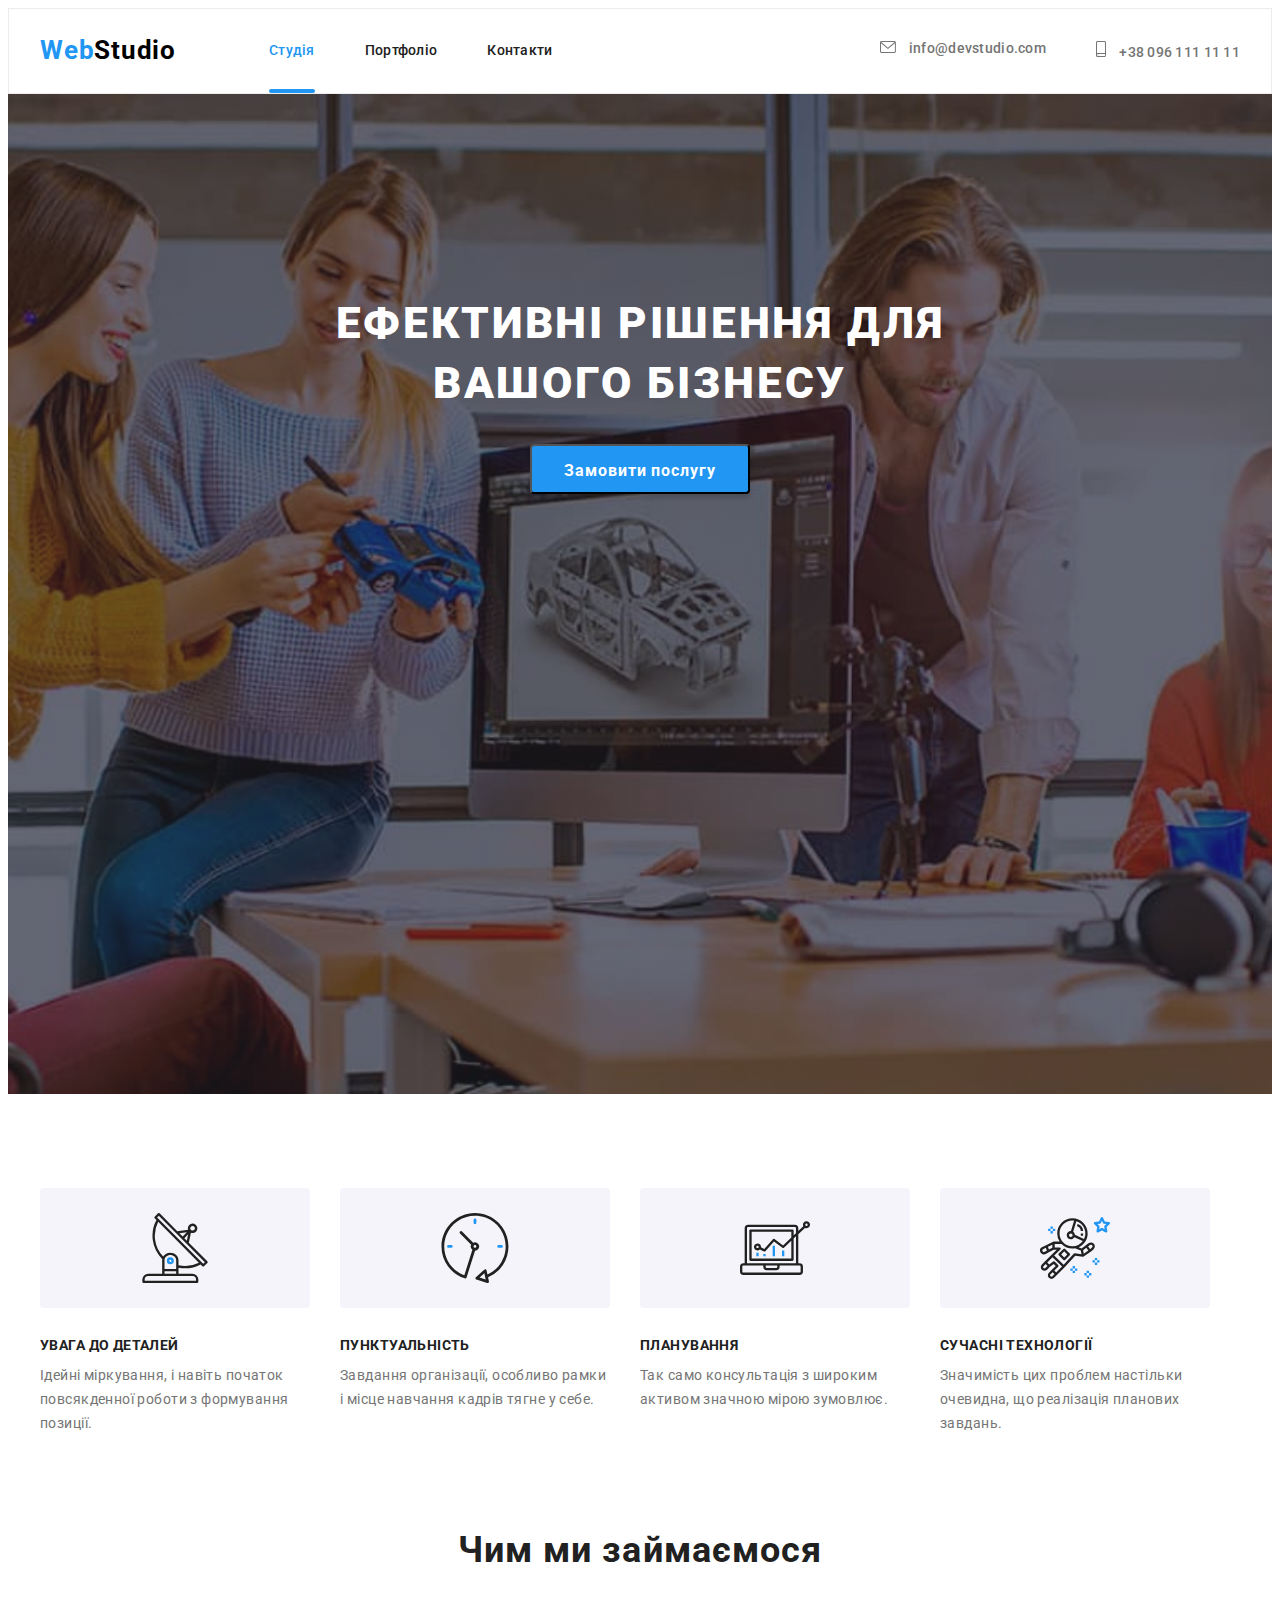
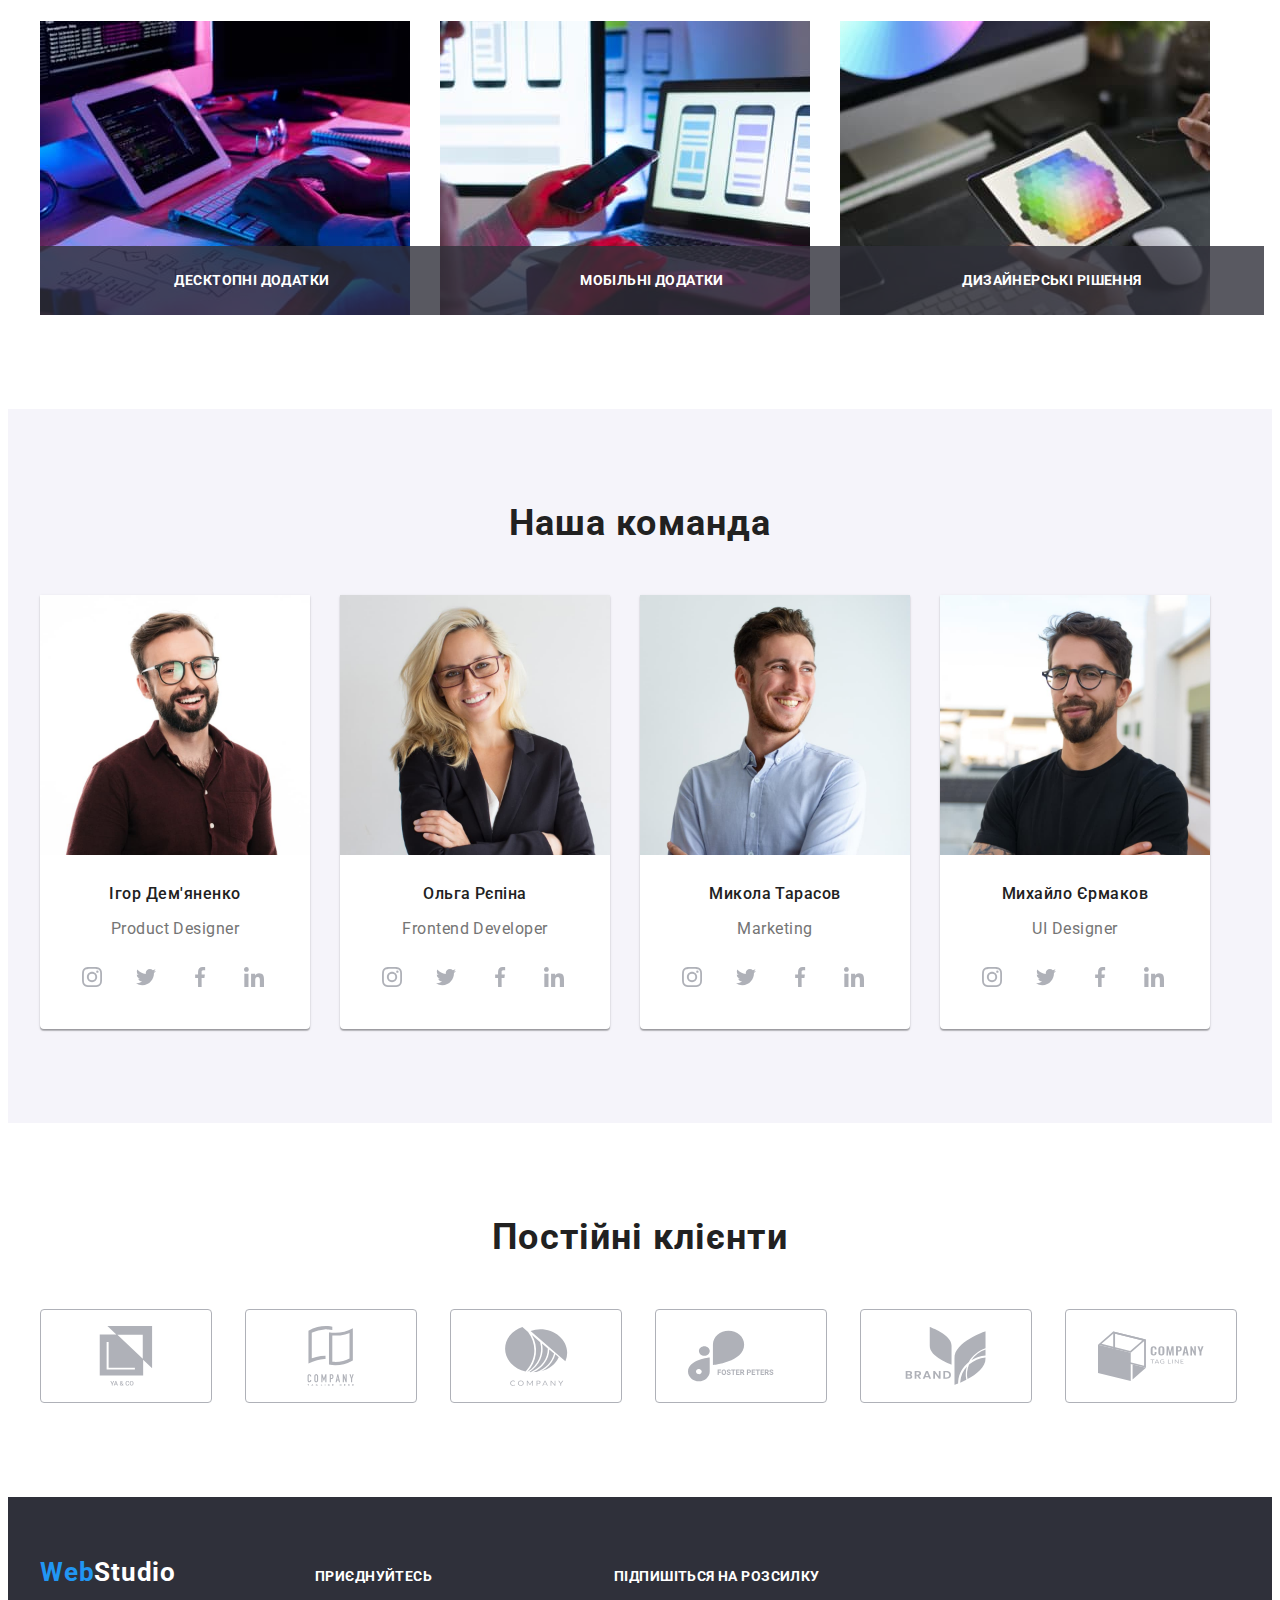
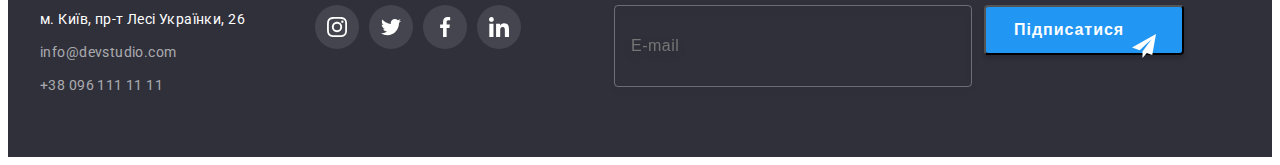
==== index.html @ 6ba61564 "hw-6" ====
<!DOCTYPE html>
<html lang="uk">
  <head>
    <meta charset="UTF-8" />
    <meta http-equiv="X-UA-Compatible" content="IE=edge" />
    <meta name="viewport" content="width=device-width, initial-scale=1.0" />
    <title>WebStudio</title>
    <link rel="preconnect" href="https://fonts.googleapis.com" />
    <link rel="preconnect" href="https://fonts.gstatic.com" crossorigin />
    <link
      href="https://fonts.googleapis.com/css2?family=Raleway:wght@700&family=Roboto:wght@400;500;700;900&display=swap"
      rel="stylesheet"
    />
    <link
      rel="stylesheet"
      href="https://cdnjs.cloudflare.com/ajax/libs/modern-normalize/1.1.0/modern-normalize.min.css"
      integrity="sha512-wpPYUAdjBVSE4KJnH1VR1HeZfpl1ub8YT/NKx4PuQ5NmX2tKuGu6U/JRp5y+Y8XG2tV+wKQpNHVUX03MfMFn9Q=="
      crossorigin="anonymous"
      referrerpolicy="no-referrer"
    />
    <link rel="stylesheet" href="./css/styles.css" />
  </head>
  <body>
    <header class="header">
      <div class="container header-container">
        <nav class="header-navigation">
          <a class="logo link" href=""
            >Web<span class="header-studio">Studio</span></a
          >
          <ul class="header-nav list">
            <li class="header-item">
              <a class="header-link link current hofo" href="">Студія</a>
            </li>
            <li class="header-item">
              <a class="header-link link hofo" href="./portfolio.html"
                >Портфоліо</a
              >
            </li>
            <li class="header-item">
              <a class="header-link link hofo" href="">Контакти</a>
            </li>
          </ul>
        </nav>
        <div class="header-auth">
          <ul class="header-list list">
            <li class="header-item">
              <a class="header-mail link hofo" href="mailto:info@devstudio.com"
                ><svg class="mail-icon" width="16" height="12">
                  <use
                    href="./images/symbol-defs-2.svg#icon-envelope-hover"
                  ></use>
                </svg>
                info@devstudio.com</a
              >
            </li>
            <li class="header-item">
              <a class="header-tel link hofo" href="tel:+380961111111"
                ><svg class="tel-icon" width="10" height="16">
                  <use href="./images/smartphone.svg#icon-smartphone"></use>
                </svg>
                +38 096 111 11 11</a
              >
            </li>
          </ul>
        </div>
      </div>
    </header>
    <main>
      <section class="hero-section">
        <h1 class="hero-title">Ефективні рішення для вашого бізнесу</h1>
        <button class="hero-btn" data-modal-open type="button">
          Замовити послугу
        </button>
      </section>
      <section class="values section">
        <div class="container">
          <div class="values-graphics">
            <ul class="graphics-list list">
              <li class="graphics-item">
                <svg class="graphics-icon" width="70" height="70">
                  <use href="./images/symbol-defs-2.svg#icon-antenna"></use>
                </svg>
              </li>
              <li class="graphics-item">
                <svg class="graphics-icon" width="70" height="70">
                  <use href="./images/symbol-defs-2.svg#icon-clock"></use>
                </svg>
              </li>
              <li class="graphics-item">
                <svg class="graphics-icon" width="70" height="70">
                  <use href="./images/diagram-2.svg#icon-diagram-1"></use>
                </svg>
              </li>
              <li class="graphics-item">
                <svg class="graphics-icon" width="70" height="70">
                  <use href="./images/symbol-defs-2.svg#icon-astronaut"></use>
                </svg>
              </li>
            </ul>
          </div>
          <div>
            <h2 class="visually-hidden">Основні цінності</h2>
            <ul class="values-list list">
              <li class="values-item">
                <h3 class="values-title">УВАГА ДО ДЕТАЛЕЙ</h3>
                <p class="values-text">
                  Ідейні міркування, і навіть початок повсякденної роботи з
                  формування позиції.
                </p>
              </li>
              <li class="values-item">
                <h3 class="values-title">ПУНКТУАЛЬНІСТЬ</h3>
                <p class="values-text">
                  Завдання організації, особливо рамки і місце навчання кадрів
                  тягне у себе.
                </p>
              </li>
              <li class="values-item">
                <h3 class="values-title">ПЛАНУВАННЯ</h3>
                <p class="values-text">
                  Так само консультація з широким активом значною мірою
                  зумовлює.
                </p>
              </li>
              <li class="values-item">
                <h3 class="values-title">СУЧАСНІ ТЕХНОЛОГІЇ</h3>
                <p class="values-text">
                  Значимість цих проблем настільки очевидна, що реалізація
                  планових завдань.
                </p>
              </li>
            </ul>
          </div>
        </div>
      </section>
      <section class="work section">
        <div class="container">
          <h2 class="work-title">Чим ми займаємося</h2>
          <ul class="work-list list">
            <li class="work-item">
              <div class="work-wrap">
                <img
                  src="./images/woring.jpg"
                  alt="друк на комп'ютері"
                  width="370"
                  height="294"
                />
                <p class="work-applications">Десктопні додатки</p>
              </div>
            </li>
            <li class="work-item">
              <div class="work-wrap">
                <img
                  src="./images/working2.jpg"
                  alt="моделі дисплеїв на єкрані планшету"
                  width="370"
                  height="294"
                />
                <p class="work-applications">Мобільні додатки</p>
              </div>
            </li>
            <li class="work-item">
              <div class="work-wrap">
                <img
                  src="./images/working3.jpg"
                  alt="кольорова палітра на єкрані"
                  width="370"
                  height="294"
                />
                <p class="work-applications">Дизайнерські рішення</p>
              </div>
            </li>
          </ul>
        </div>
      </section>
      <section class="team-section section">
        <div class="container">
          <h2 class="team-title">Наша команда</h2>
          <ul class="team-list list">
            <li class="team-item">
              <img
                src="./images/man1.jpg"
                alt="молодий чоловік"
                width="270"
                height="260"
              />
              <div class="team-member">
                <h3 class="team-name">Ігор Дем'яненко</h3>
                <p class="team-text" lang="en">Product Designer</p>
                <ul class="team-soc-list list">
                  <li class="team-soc-item">
                    <a class="team-soc-link link" href="">
                      <svg class="team-soc-icon" width="20" height="20">
                        <use
                          href="./images/symbol-defs-2.svg#icon-instagram-2"
                        ></use>
                      </svg>
                    </a>
                  </li>
                  <li class="team-soc-item">
                    <a class="team-soc-link link" href="">
                      <svg class="team-soc-icon" width="20" height="20">
                        <use
                          href="./images/symbol-defs-2.svg#icon-twitter"
                        ></use>
                      </svg>
                    </a>
                  </li>
                  <li class="team-soc-item">
                    <a class="team-soc-link link" href="">
                      <svg class="team-soc-icon" width="20" height="20">
                        <use
                          href="./images/symbol-defs-2.svg#icon-facebook"
                        ></use>
                      </svg>
                    </a>
                  </li>
                  <li class="team-soc-item">
                    <a class="team-soc-link link" href="">
                      <svg class="team-soc-icon" width="20" height="20">
                        <use
                          href="./images/symbol-defs-2.svg#icon-linkedin"
                        ></use>
                      </svg>
                    </a>
                  </li>
                </ul>
              </div>
            </li>
            <li class="team-item">
              <img
                src="./images/man2.jpg"
                alt="молода жінка"
                width="270"
                height="260"
              />
              <div class="team-member">
                <h3 class="team-name">Ольга Рєпіна</h3>
                <p class="team-text" lang="en">Frontend Developer</p>
                <ul class="team-soc-list list">
                  <li class="team-soc-item">
                    <a class="team-soc-link link" href="">
                      <svg class="team-soc-icon" width="20" height="20">
                        <use
                          href="./images/symbol-defs-2.svg#icon-instagram-2"
                        ></use>
                      </svg>
                    </a>
                  </li>
                  <li class="team-soc-item">
                    <a class="team-soc-link link" href="">
                      <svg class="team-soc-icon" width="20" height="20">
                        <use
                          href="./images/symbol-defs-2.svg#icon-twitter"
                        ></use>
                      </svg>
                    </a>
                  </li>
                  <li class="team-soc-item">
                    <a class="team-soc-link link" href="">
                      <svg class="team-soc-icon" width="20" height="20">
                        <use
                          href="./images/symbol-defs-2.svg#icon-facebook"
                        ></use>
                      </svg>
                    </a>
                  </li>
                  <li class="team-soc-item">
                    <a class="team-soc-link link" href="">
                      <svg class="team-soc-icon" width="20" height="20">
                        <use
                          href="./images/symbol-defs-2.svg#icon-linkedin"
                        ></use>
                      </svg>
                    </a>
                  </li>
                </ul>
              </div>
            </li>
            <li class="team-item">
              <img
                src="./images/man3.jpg"
                alt="молодий чоловік"
                width="270"
                height="260"
              />
              <div class="team-member">
                <h3 class="team-name">Микола Тарасов</h3>
                <p class="team-text" lang="en">Marketing</p>
                <ul class="team-soc-list list">
                  <li class="team-soc-item">
                    <a class="team-soc-link link" href="">
                      <svg class="team-soc-icon" width="20" height="20">
                        <use
                          href="./images/symbol-defs-2.svg#icon-instagram-2"
                        ></use>
                      </svg>
                    </a>
                  </li>
                  <li class="team-soc-item">
                    <a class="team-soc-link link" href="">
                      <svg class="team-soc-icon" width="20" height="20">
                        <use
                          href="./images/symbol-defs-2.svg#icon-twitter"
                        ></use>
                      </svg>
                    </a>
                  </li>
                  <li class="team-soc-item">
                    <a class="team-soc-link link" href="">
                      <svg class="team-soc-icon" width="20" height="20">
                        <use
                          href="./images/symbol-defs-2.svg#icon-facebook"
                        ></use>
                      </svg>
                    </a>
                  </li>
                  <li class="team-soc-item">
                    <a class="team-soc-link link" href="">
                      <svg class="team-soc-icon" width="20" height="20">
                        <use
                          href="./images/symbol-defs-2.svg#icon-linkedin"
                        ></use>
                      </svg>
                    </a>
                  </li>
                </ul>
              </div>
            </li>
            <li class="team-item">
              <img
                src="images/man4.jpg"
                alt="молодий чоловік"
                width="270"
                height="260"
              />
              <div class="team-member">
                <h3 class="team-name">Михайло Єрмаков</h3>
                <p class="team-text" lang="en">UI Designer</p>
                <ul class="team-soc-list list">
                  <li class="team-soc-item">
                    <a class="team-soc-link link" href="">
                      <svg class="team-soc-icon" width="20" height="20">
                        <use
                          href="./images/symbol-defs-2.svg#icon-instagram-2"
                        ></use>
                      </svg>
                    </a>
                  </li>
                  <li class="team-soc-item">
                    <a class="team-soc-link link" href="">
                      <svg class="team-soc-icon" width="20" height="20">
                        <use
                          href="./images/symbol-defs-2.svg#icon-twitter"
                        ></use>
                      </svg>
                    </a>
                  </li>
                  <li class="team-soc-item">
                    <a class="team-soc-link link" href="">
                      <svg class="team-soc-icon" width="20" height="20">
                        <use
                          href="./images/symbol-defs-2.svg#icon-facebook"
                        ></use>
                      </svg>
                    </a>
                  </li>
                  <li class="team-soc-item">
                    <a class="team-soc-link link" href="">
                      <svg class="team-soc-icon" width="20" height="20">
                        <use
                          href="./images/symbol-defs-2.svg#icon-linkedin"
                        ></use>
                      </svg>
                    </a>
                  </li>
                </ul>
              </div>
            </li>
          </ul>
        </div>
      </section>
      <section class="clients section">
        <div class="container">
          <h2 class="clients-title">Постійні клієнти</h2>
          <ul class="clients-list list">
            <li class="clients-item">
              <a class="clients-link link" href="">
                <svg class="client-icon" width="106" height="60">
                  <use href="./images/symbol-defs-2.svg#icon-group"></use>
                </svg>
              </a>
            </li>
            <li class="clients-item">
              <a class="clients-link link" href="">
                <svg class="client-icon" width="106" height="60">
                  <use href="./images/symbol-defs-2.svg#icon-group-2"></use>
                </svg>
              </a>
            </li>
            <li class="clients-item">
              <a class="clients-link link" href="">
                <svg class="client-icon" width="106" height="60">
                  <use href="./images/symbol-defs-2.svg#icon-group-3"></use>
                </svg>
              </a>
            </li>
            <li class="clients-item">
              <a class="clients-link link" href="">
                <svg class="client-icon" width="106" height="60">
                  <use href="./images/symbol-defs-2.svg#icon-group-4"></use>
                </svg>
              </a>
            </li>
            <li class="clients-item">
              <a class="clients-link link" href="">
                <svg class="client-icon" width="106" height="60">
                  <use href="./images/symbol-defs-2.svg#icon-group-5"></use>
                </svg>
              </a>
            </li>
            <li class="clients-item">
              <a class="clients-link link" href="">
                <svg class="client-icon" width="106" height="60">
                  <use href="./images/symbol-defs-2.svg#icon-group-6"></use>
                </svg>
              </a>
            </li>
          </ul>
        </div>
      </section>
    </main>
    <footer class="footer">
      <div class="footer-container container">
        <div class="footer-connection">
          <address class="address">
            <a class="logo footer-logo link" href=""
              >Web<span class="footer-studio">Studio</span></a
            >
            <ul class="footer-list list">
              <li class="footer-item">
                <a
                  class="footer-address link hofo"
                  href="https://goo.gl/maps/XZm9z7oi8zyP7hJb9"
                  target="_blank"
                  rel="noopener noreferrer"
                >
                  м. Київ, пр-т Лесі Українки, 26</a
                >
              </li>
              <li class="footer-item">
                <a
                  class="footer-mail link hofo"
                  href="mailto:info@devstudio.com"
                  >info@devstudio.com</a
                >
              </li>
              <li class="footer-item">
                <a class="footer-tel link hofo" href="tel:+380961111111"
                  >+38 096 111 11 11</a
                >
              </li>
            </ul>
          </address>
        </div>
        <div class="connect">
          <h2 class="connect-title">приєднуйтесь</h2>
          <ul class="connect-list list">
            <li class="connect-item">
              <a class="connect-link" href="">
                <svg class="soc-icon" width="20" height="20">
                  <use href="./images/symbol-defs-2.svg#icon-instagram-2"></use>
                </svg>
              </a>
            </li>
            <li class="connect-item">
              <a class="connect-link" href="">
                <svg class="soc-icon" width="20" height="20">
                  <use href="./images/symbol-defs-2.svg#icon-twitter"></use>
                </svg>
              </a>
            </li>
            <li class="connect-item">
              <a class="connect-link" href="">
                <svg class="soc-icon" width="20" height="20">
                  <use href="./images/symbol-defs-2.svg#icon-facebook"></use>
                </svg>
              </a>
            </li>
            <li class="connect-item">
              <a class="connect-link" href="">
                <svg class="soc-icon" width="20" height="20">
                  <use href="./images/symbol-defs-2.svg#icon-linkedin"></use>
                </svg>
              </a>
            </li>
          </ul>
        </div>
        <div class="subscribe">
          <span for="subscribe" class="subscribe-title"
            >Підпишіться на розсилку</span
          >
          <div class="subscribe-submit">
            <input
              type="email"
              class="subscribe-input"
              placeholder="E-mail"
              required
            />
            <div class="subscribe-btn-field">
              <button type="submit" class="subscribe-btn">Підписатися</button>
              <svg class="subscribe-input-icon" width="24" height="24">
                <use href="./images/symbol-defs-2.svg#icon-send"></use>
                </svg>
            </div>
          </div>
        </div>
      </div>
    </footer>
    <div class="backdrop is-hidden" data-modal>
      <div class="modal">
        <button type="button" class="modal-btn" data-modal-close>
          <svg class="icon-close" width="18" height="18">
            <use href="./images/symbol-defs-2.svg#icon-close"></use>
          </svg>
        </button>

        <p class="modal-title">Залиште свої дані, ми вам передзвонимо</p>
        <form class="modal-form">
          <label for="user-name" class="modal-label">
            <span class="modal-lable-text">ім'я</span>
            <span class="input-wrap">
              <input type="text" class="modal-input" name="user-name" required />
              <svg class="modal-icon" width="18" height="18">
                <use href="./images/symbol-defs-2.svg#icon-person"></use>
              </svg>
            </span>
          </label>

          <label for="user-tel" class="modal-label">
            <span class="modal-lable-text">телефон</span>
            <span class="input-wrap">
              <input type="text" class="modal-input" name="user-tel" required />
              <svg class="modal-icon" width="18" height="18">
                <use href="./images/symbol-defs-2.svg#icon-phone"></use>
              </svg>
            </span>
          </label>

          <label for="user-mail" class="modal-label">
            <span class="modal-lable-text">пошта</span>
            <span class="input-wrap">
              <input type="email" class="modal-input" name="user-mail" required/>
              <svg class="modal-icon" width="18" height="18">
                <use href="./images/symbol-defs-2.svg#icon-email"></use>
              </svg>
            </span>
          </label>

          <label for="comment">
            <span class="textarea-text">Коментар</span>
            <textarea
            class="textarea-size"
              name="comment"
              id="comment"
              placeholder="Введіть текст"
            ></textarea>
          </label>

<div class="checkbox-field">
  <input type="checkbox" class="input-check  visually-hidden" value="true" name="checkbox-text" id="privacy" required />
  <label for="privacy" class="check-text">
    <span class="check-icon">
      <svg class="check-icons" width="16" height="15">
        <use href="./images/symbol-defs-2.svg#icon-vector"></use>
      </svg>
  </span>
    Погоджуюся з розсилкою та приймаю
    <a class="rules" href="">Умови договору</a></label>
</div>

          <button type="submit" class="submit-btn">Відправити</button>
        </form>
      </div>
    </div>
    <script src="./js/modal.js"></script>
  </body>
</html>
---- css/styles.css ----
:root {
        --title-text-color: #212121;
        --accent-color: #2196F3;
        --main-text-color: #757575;
        --secondary-bg-color: #2F303A;
        --btn-text-color: #212121;
        --btn-bg-color: #F5F4FA;
        --main-icon-color: #AFB1B8;
        --transition-duration: 250ms;
        --transition-timing-function: cubic-bezier(0.4, 0, 0.2, 1);
}

p,
h1,
h2,
h3,
h4,
h5,
h6 {
        margin: 0;
}

ul,
ol {
        margin: 0;
        padding-left: 0;
}


img {
        display: block;
        max-width: 100%;
        height: auto;
}


body {
    font-family:'Roboto', sans-serif;
    background-color: #FFFFFF;
    font-size: 14px;
    color: var(--main-text-color);
    
}


.list {
    list-style: none;
}

.link {text-decoration: none;}

.container {
        width: 1200px;
        padding-left: 15px;
        padding-right: 15px;
        margin: 0 auto;
}

.section {
        padding-top: 94px;
        padding-bottom: 94px;
}

.visually-hidden {
        position: absolute;
        width: 1px;
        height: 1px;
        margin: -1px;
        border: 0;
        padding: 0;

        white-space: nowrap;
        clip-path: inset(100%);
        clip: rect(0 0 0 0);
        overflow: hidden;
}


/* -----------Header--------------- */

.logo {
        padding-top: 24px;
        margin-right: 93px;
        padding-bottom: 25px;
        
        font-family: 'Raleway'sans-serif;
        font-weight: 700;
        font-size: 26px;
        line-height: 1.19;
        letter-spacing: 0.03em;
        color: var(--accent-color);
}
 .header {
        border: 1px solid #ECECEC;
 }

.header-navigation {
        display: flex;
        align-items: center;
}

.header-nav {
        display:flex;
        gap: 50px;
        
}
.header-studio {color: #000000;}



.header-container {
        display: flex;
        align-items: center;
}


.header-auth {
        margin-left: auto;
}

.header-link {
        padding-top: 32px;
        padding-bottom: 32px;
        display: block;

        font-weight: 500;
        font-size: 14px;
        line-height: 1.14;
        letter-spacing: 0.02em;
        color:var(--title-text-color);

        transition-property: color;
        transition-duration: var(--transition-duration);
        transition-timing-function: var(--transition-timing-function);
}


.header-list {
        display: flex;
        margin-left: auto;
        gap: 50px;
}


.header-link.current{
        color: var(--accent-color);
        position: relative;
}

.header-link.current::after {
        content:'';
        display: block;

        position: absolute;
        width: 100%;
        height: 4px;
        left: 0;
        bottom: -2px;

        background: #2196F3;
        border-radius: 2px;
}

.hofo:hover,
.hofo:focus {
        color: var(--accent-color);
}


.header-mail,
.header-tel {
        display: flex;
        padding-top: 32px;
        padding-bottom: 32px;
        display: block;

        font-weight: 500;
        font-size: 14px;
        line-height: 1.14;
        letter-spacing: 0.02em;
        color: var(--main-text-color);
        transition-property: color;
        transition-duration: var(--transition-duration);
        transition-timing-function: var(--transition-timing-function);
}

.header-mail:hover,
.header-mail:focus {
color: var(--accent-color);
}

.header-mail:hover .mail-icon,
.header-mail:focus .mail-icon {
        fill: var(--accent-color);
}

.header-mail:hover,
.header-mail:focus {
        color: var(--accent-color);
}

.header-tel:hover .tel-icon,
.header-tel:focus .tel-icon {
        fill: var(--accent-color);
}
 
.mail-icon, .tel-icon {
        fill: #757575;
        margin-right: 10px;
        justify-items: center;
        transition-property: fill;
        transition-duration: var(--transition-duration);
        transition-timing-function: var(--transition-timing-function);
}


/* Main */

/* -------Hero--------- */

.hero-section {
        padding: 200px;
        margin: auto;

        background: var(--secondary-bg-color);
        background-image: linear-gradient(
                rgba(47, 48, 58, 0.4),
                rgba(47, 48, 58, 0.4)
        ),
        url(../images/hero-bg.jpg);
        background-repeat: no-repeat;
        background-position: center;
        background-size: cover;
        text-align: center;
        height: 600px;
}


.hero-title {
        margin-bottom: 30px;
        margin-left: auto;
        margin-right: auto;
        max-width: 696px;

        font-weight: 900;
        font-size: 44px;
        line-height: 1.36;
        text-align: center;
        align-items: center;
        letter-spacing: 0.06em;
        text-transform: uppercase;
        color: #FFFFFF;
}


.hero-btn {
        display: inline-block;
        min-width: 216px;
        height: 50px;
        padding: 10px 32px;
        background: #2196F3;
        box-shadow: 0px 4px 4px rgba(0, 0, 0, 0.15);

        font-family: inherit;
        font-weight: 700;
        font-size: 16px;
        line-height: 1.87;
        letter-spacing: 0.06em;
        color: #FFFFFF;
        background-color: var(--accent-color);
        cursor: pointer;
        border-radius: 4px;
        align-items: center;
        text-align: center;

        transition-property: background-color;
        transition-duration: var(--transition-duration);
        transition-timing-function: var(--transition-timing-function);
}

.hero-btn:hover,
.hero-btn:focus {
        background-color:#188CE8;
}


/* ----------Values------------ */

.graphics-list {
        display: flex;
        gap: 30px;
        margin-bottom: 30px;
}

.graphics-item {
        display: flex;
        align-items: center;
        justify-content: center;

        width: 270px;
        height: 120px;
        background: #F5F4FA;
        border-radius: 4px;
}


.values {
        padding-bottom: 0;
}

.values-list {
        display: flex;
        gap: 30px;
}

.values-title {
        margin-bottom: 10px;

        font-weight: 700;
        font-size: 14px;
        line-height: 1.14;
        letter-spacing: 0.03em;
        text-transform: uppercase;
        color: var(--title-text-color);
}

.values-text {
        max-width: 270px;

        font-size: 14px;
        line-height: 1.71;
        letter-spacing: 0.03em;
        color: var(--main-text-color);
}

/* ------------work---------------- */


.work-title {
        margin-bottom: 50px;

        font-weight: 700;
        font-size: 36px;
        line-height: 1.16;
        text-align: center;
        letter-spacing: 0.03em;
        color: var(--title-text-color);
}

.work-list {
        display: flex;
        gap: 30px;
}



.work-wrap {
position: relative;
}


.work-applications {
        padding: 27px;

        font-weight: 700;
                font-size: 14px;
                line-height: 1.14;
                text-align: center;
                letter-spacing: 0.03em;
                text-transform: uppercase;
        
                color: #FFFFFF;

                background: rgba(47, 48, 58, 0.8);

                position: absolute;
                bottom: 0;
                left: 0;
                width: 370px;
}

/* -----------------Team---------------- */

.team-section {
        background: #F5F4FA;
}

.team-title {
        margin-bottom: 50px;

        font-weight: 700;
        font-size: 36px;
        line-height: 1.16;
        text-align: center;
        letter-spacing: 0.03em;
        color: var(--title-text-color);
}
.team-list {
        display: flex;
        flex-wrap: wrap;
        gap: 30px;
}

.team-soc-list {
        display: flex;
        gap: 10px;
}

.team-soc-link {
        display: flex;
        align-items: center;
        justify-content: center;

        width: 44px;
        height: 44px;
        background-color: #FFFFFF;
        border-radius: 50%;

        transition: color var(--transition-duration) var(--transition-timing-function), background-color var(--transition-duration) var(--transition-timing-function);
}

.team-soc-link:hover,
.team-soc-link:focus {
        background-color: var(--accent-color);
}

.team-soc-link:hover .team-soc-icon,
.team-soc-link:focus .team-soc-icon {
        fill: #FFFFFF;
}



.team-item {
        background-color: #FFFFFF;
        box-shadow: 0px 1px 3px rgba(0, 0, 0, 0.12), 0px 1px 1px rgba(0, 0, 0, 0.14), 0px 2px 1px rgba(0, 0, 0, 0.2);
        border-radius: 0px 0px 4px 4px;
}

.team-soc-icon {
        fill: var(--main-icon-color);
        transition-property: fill;
        transition-duration: var(--transition-duration);
        transition-timing-function: var(--transition-timing-function);
}


.team-name {
        margin-bottom: 10px;
    font-weight: 500;
    font-size: 16px;
    line-height: 1.18;
    text-align: center;
    letter-spacing: 0.03em;
    color: var(--title-text-color);
}
.team-member {
        padding: 30px;
}


.team-text {
        margin: 16px;
        
        font-size: 16px;
        line-height: 1.18;
        text-align: center;
        letter-spacing: 0.03em;
        color: var(--main-text-color);
}


/* --------------Clients------------ */


.clients-title {
        margin-bottom: 50px;
        
        font-weight: 700;
        font-size: 36px;
        line-height: 1.16;
        text-align: center;
        letter-spacing: 0.03em;
        color: var(--title-text-color);
}

.clients-list {
        display: flex;
        justify-items: center;
        gap: 30px;
        
}

.clients-item {
        width: calc((100% - 150px) / 6);
}

.client-icon {
        fill: var(--main-icon-color);
        transition-property: fill;
        transition-duration: var(--transition-duration);
        transition-timing-function: var(--transition-timing-function);
}

.clients-link {
        display: flex;
        align-items: center;
        justify-content: center;

        border: 1px solid var(--main-icon-color);
        border-radius: 4px;
        width: 170px;
        height: 92px; 
        transition-property: border-color var(--transition-duration) var(--transition-timing-function), fill var(--transition-duration) var(--transition-timing-function);
        /* transition-duration: var(--transition-duration);
        transition-timing-function: var(--transition-timing-function); */
}

.clients-link:hover,
.clients-link:focus {
        border-color: var(--accent-color)
}


.clients-link:hover .client-icon,
.clients-link:focus .client-icon {
        fill: var(--accent-color);
}

/* ----------Portfolio------------- */

.portfolio {
        margin-top: 0;
}


.portfolio-title {
        margin-bottom: 4px;
        
        font-weight: 700;
        font-size: 18px;
        line-height: 2;
        letter-spacing: 0.06em;
        color: var(--title-text-color);
}

.filter-item {
        gap: 8px;
}
    

.filter-btn {
        border: none;
        border-radius: 4px;
        min-width: 73px;
        height: 38px;
        padding: 6px 22px;
       

        font-family: inherit;
        font-weight: 500;
        font-size: 16px;
        line-height: 1.62;
        text-align: center;
        letter-spacing: 0.03em;
        color: var(--btn-text-color);
        background: var(--btn-bg-color);
        cursor: pointer;

        transition-property: color, background-color;
        transition-duration: var(--transition-duration);
        transition-timing-function: var(--transition-timing-function);
}

.filter-list {
        gap: 8px;
        margin-bottom: 50px;
        justify-content: center;
        display: flex;
        align-items: center;
}

.btn:hover,
.btn:focus {
        background-color: var(--accent-color);
        color: #FFFFFF;
        box-shadow: 0px 4px 4px rgba(0, 0, 0, 0.25);
}


.portfolio-text {
        font-size: 16px;
        line-height: 1.88;
        letter-spacing: 0.03em;
        color: var(--main-text-color);
}

.portfolio-wrap {
        position: relative;
        overflow: hidden;
}

.portfolio-cover-text {
        padding: 63px 24px;
        height: 100%;
        font-size: 18px;
        line-height: 1.56;
        letter-spacing: 0.03em;
        
        color: #FFFFFF;
        background: rgba(33, 150, 243, 0.9);
        top: 0;
        left: 0;
        position: absolute;
        transform: translateY(100%);
        transition: transform 250ms linear;
        overflow: auto;
}

.portfolio-list {
        display: flex;
        flex-wrap: wrap;
        gap: 30px;
}

.portlolio-item {
        width: calc((100% - 60px) / 3);
        transition-property: box-shadow, transform;
        transition-duration: var(--transition-duration);
        transition-timing-function: var(--transition-timing-function);
}

.portlolio-item:hover,
.portlolio-item:focus {
        box-shadow: 0px 1px 1px rgba(0, 0, 0, 0.12), 0px 4px 4px 
        rgba(0, 0, 0, 0.06), 1px 4px 6px 
        rgba(0, 0, 0, 0.16);
}

.portlolio-item:hover .portfolio-cover-text,
.portlolio-item:focus .portfolio-cover-text
{
        transform: translateY(0);
}


.portfolio-library {
        width: 370px;
        padding: 20px 24px;
        border: 1px solid #EEEEEE;
}


/* ------------Footer----------- */

.footer {
    padding-bottom: 60px;
    padding-top: 60px;

    background: var(--secondary-bg-color);
}

.footer-container {
        display: flex;
        align-items: baseline;
}

.footer-connection {
        display: flex;
}


.footer-logo {
        display: flex;
        padding: 0;
        margin-bottom: 20px;
        margin-right: 0;
}
    

.footer-item {
        margin-bottom: 9px;
}

.footer-item:last-child {
        margin-bottom: 0;
}

.footer-item:first-child {
        margin-top: 20px;
}


.footer-studio {
    color: #FFFFFF;
}

.address {
        font-style: normal;
        align-items: center;
        justify-content: center;
        
}

.footer-address {
        line-height: 1.71;
        letter-spacing: 0.03em;
        color: #FFFFFF;
        transition-property: color, background-color;
        transition-duration: var(--transition-duration);
        transition-timing-function: var(--transition-timing-function);
}



.footer-mail,
.footer-tel {
        line-height: 1.71;
        letter-spacing: 0.03em;
        color: rgba(255, 255, 255, 0.6);
        transition-property: color, background-color;
        transition-duration: var(--transition-duration);
        transition-timing-function: var(--transition-timing-function);
}

/* -------------Connect-------------- */

.connect {
        margin-left: 70px;
        display: block;
        width: 206px;
        height: 80px;
}


.connect-title {
        margin-bottom: 20px;

        font-weight: 700;
        font-size: 14px;
        line-height: 1.14;
        letter-spacing: 0.03em;
        text-transform: uppercase;
        
        color: #FFFFFF;
}

.connect-list {
        display: flex;
        gap: 10px;
}

.connect-link {
        display: flex;
        align-items: center;
        justify-content: center;

        width: 44px;
        height: 44px;
        border-radius: 50%;
        background-color: rgba(255, 255, 255, 0.1);

        transition-property: color, background-color;
        transition-duration: var(--transition-duration);
        transition-timing-function: var(--transition-timing-function);
}

.connect-link:hover,
.connect-link:focus {
        background-color: var(--accent-color);
}

.soc-icon {
        fill: #FFFFFF;
}

/* -------------Subscribe-------------- */


.subscribe {
        margin-left: 93px;
        display: block;
        width: 570px;
        height: 86px;
}

.subscribe-title {
        font-weight: 700;
        font-size: 14px;
        line-height: 1.14;
        letter-spacing: 0.03em;
        text-transform: uppercase;
        
        color: #FFFFFF;
}

.subscribe-input {
        margin-top: 20px;
        padding: 15px 16px;
        font-size: 16px;
        line-height: 1.25;

        display: flex;
        align-items: center;
        letter-spacing: 0.03em;

        color: rgba(255, 255, 255, 0.6);
        background-color: transparent;

        width: 358px;
        height: 50px;
        left: 815px;
        top: 2784px;
        
        border: 1px solid rgba(255, 255, 255, 0.3);
        filter: drop-shadow(0px 4px 4px rgba(0, 0, 0, 0.15));
        border-radius: 4px;
}



.subscribe-btn {
        padding: 10px 28px;

        font-style: normal;
        font-weight: 700;
        font-size: 16px;
        line-height: 1.88;

        display: flex;
        align-items: center;
        text-align: center;
        letter-spacing: 0.06em;
        
        color: #FFFFFF;

        width: 200px;
        height: 50px;
        left: 1185px;
        top: 2784px;
        
        background: #2196F3;
        box-shadow: 0px 4px 4px rgba(0, 0, 0, 0.15);
        border-radius: 4px;
        cursor: pointer;

        transition-property: background-color;
        transition-duration: var(--transition-duration);
        transition-timing-function: var(--transition-timing-function);

}

.subscribe-btn:hover,
.subscribebtn:focus {
        background-color:#188CE8;
}

.subscribe-btn-field {
        position: relative;
        margin-top: 20px;
        margin-left: 12px;
}

.subscribe-input-icon {
        margin-left: 10px;
        margin-right: 28px;
        display: block;
        position: absolute;
        top: 50%;
        right: 0px;
        transform: translateY(-50%);
}


.subscribe-submit {
        display: flex;
}

/* --------------Backdrop------------ */

.backdrop {
        position: fixed;
        top: 0;
        background-color: rgba(0, 0, 0, 0.2);;
        width: 100%;
        height: 100%;
        transition: opacity 300ms linear, visibility 300ms linear;
}


.modal {
        padding: 40px;
        width: 528px;
        height: 581px;
        background: #FFFFFF;
        box-shadow: 0px 1px 3px rgba(0, 0, 0, 0.12), 0px 1px 1px rgba(0, 0, 0, 0.14), 0px 2px 1px rgba(0, 0, 0, 0.2);
        border-radius: 4px;

        position: absolute;
        top: 50%;
        left: 50%;
        transform: translate(-50%, -50%) scale(1);
        transition: transform 300ms linear;
}

.backdrop.is-hidden .modal {
        transform: translate(-50%, -50%) scaleY(0);
}

.modal-btn {
        display: flex;
        justify-content: center;
        align-items: center;
        padding: 0;

        width: 30px;
        height: 30px;
        background: #FFFFFF;
        border: 1px solid rgba(0, 0, 0, 0.1);
        border-radius: 50%;

        position: absolute;
        right: 8px;
        top: 8px;
        cursor: pointer;
}

.icon-close:hover,
.icon-close:focus
{
        fill: var(--accent-color);
}

.is-hidden {
        opacity: 0;
        visibility: hidden;
        pointer-events: none;
}



.modal-title {
        margin-bottom: 12px;
        
        font-weight: 700;
        font-size: 20px;
        line-height: 1.15;
        text-align: center;
        letter-spacing: 0.03em;

        color: #212121;
}

.modal-label {
        margin-bottom: 10px;
}

.modal-lable-text {
        font-size: 12px;
        line-height: 1.16;
        letter-spacing: 0.01em;
        
        color: #757575;
}

.modal-input {
        
        width: 100%;
        height: 40px;
        border: 1px solid rgba(33, 33, 33, 0.2);
        border-radius: 4px;
        cursor: pointer;
}


.modal-input:focus
{
        border: 1px solid var(--accent-color);
        outline: transparent;
}

.modal-input:focus + .modal-icon {
        fill: var(--accent-color);
}

.input-wrap {
        position: relative;
}

.modal-icon {
        margin-left: 12px;
        margin-right: 12px;
        display: block;
        position: absolute;
        top: 50%;
        transform: translateY(-50%);
        left: 0;
}

.textarea-text {
        font-size: 12px;
        line-height: calc(14 / 12);
        letter-spacing: 0.01em;

        color: #757575;
}

.textarea-size {
        margin-bottom: 20px;
        padding: 12px 16px;
        width: 100%;
        height: 120px;
        left: 576px;
        top: 519px;

        font-size: 12px;
        line-height: 1.16;
        letter-spacing: 0.01em;
        
        color: rgba(117, 117, 117, 0.5);

        border: 1px solid rgba(33, 33, 33, 0.2);
        border-radius: 4px;
        resize: none;
}

.textarea-size:focus { 
        border: 1px solid var(--accent-color);
        outline: transparent;
}

/* ----Checkbox--------- */

.check-text {
        display: flex;
        align-items: center;
        font-size: 14px;
        line-height: 1.71;
        letter-spacing: 0.03em;
        
        color: #757575;
        cursor: pointer;
}

.input-check {
        align-items: center;
}

.check-icon {
        display: flex;
        margin-right: 7px;
}

.check-text span {
        width: 16px;
        height: 15px;
        /* left: 589px;
        top: 664px; */
        background: #FFFFFF;
        
        align-items: center;
        justify-content: center;
        fill: transparent;
        border-radius: 2px;
        border: 1px solid rgba(117, 117, 117, 0.5);
} 

.input-check:checked + .check-text span {
        background-color: var(--accent-color);
        border-color: transparent;
        fill: #FFFFFF;
}

.input-check:focus + .check-text span {
        background-color: var(--accent-color);
}

.checkbox-field {margin-bottom: 30px;}


/* .input-check::before {
        content:'';
        margin-right: 7px;
        width: 16px;
        height: 15px;
        left: 589px;
        top: 664px;
        border: 1px solid rgba(117, 117, 117, 0.5);
        border-radius: 2px;
        background: #FFFFFF;
}

.input-check:checked + .check-text::before {
        background-color: var(--accent-color);
        background-image: url(../images/icon\ check-2.svg);
        background-position: center;
        background-repeat: no-repeat;
        border-color: transparent;
}
 */




.rules {
        margin-left: 3px;
        font-size: 14px;
        line-height: 1.71;
        letter-spacing: 0.03em;

        text-decoration-line: underline;
        color: #2196F3;
}


.submit-btn {
        margin-left: auto;
        margin-right: auto;
        display: block;
        padding: 10px 52px;
        align-items: center;
        text-align: center;

        font-weight: 700;
        font-size: 16px;
        line-height: 1.88;

        letter-spacing: 0.06em;
        color: #FFFFFF;

        width: 200px;
        height: 50px;
        /* left: 700px;
        top: 712px; */
        
        background: #2196F3;
        box-shadow: 0px 4px 4px rgba(0, 0, 0, 0.15);
        border-radius: 4px;

        transition-property: background-color;
        transition-duration: var(--transition-duration);
        transition-timing-function: var(--transition-timing-function);
        cursor: pointer;
}

.submit-btn:hover,
.submit-btn:focus {
        background-color:#188CE8;
}
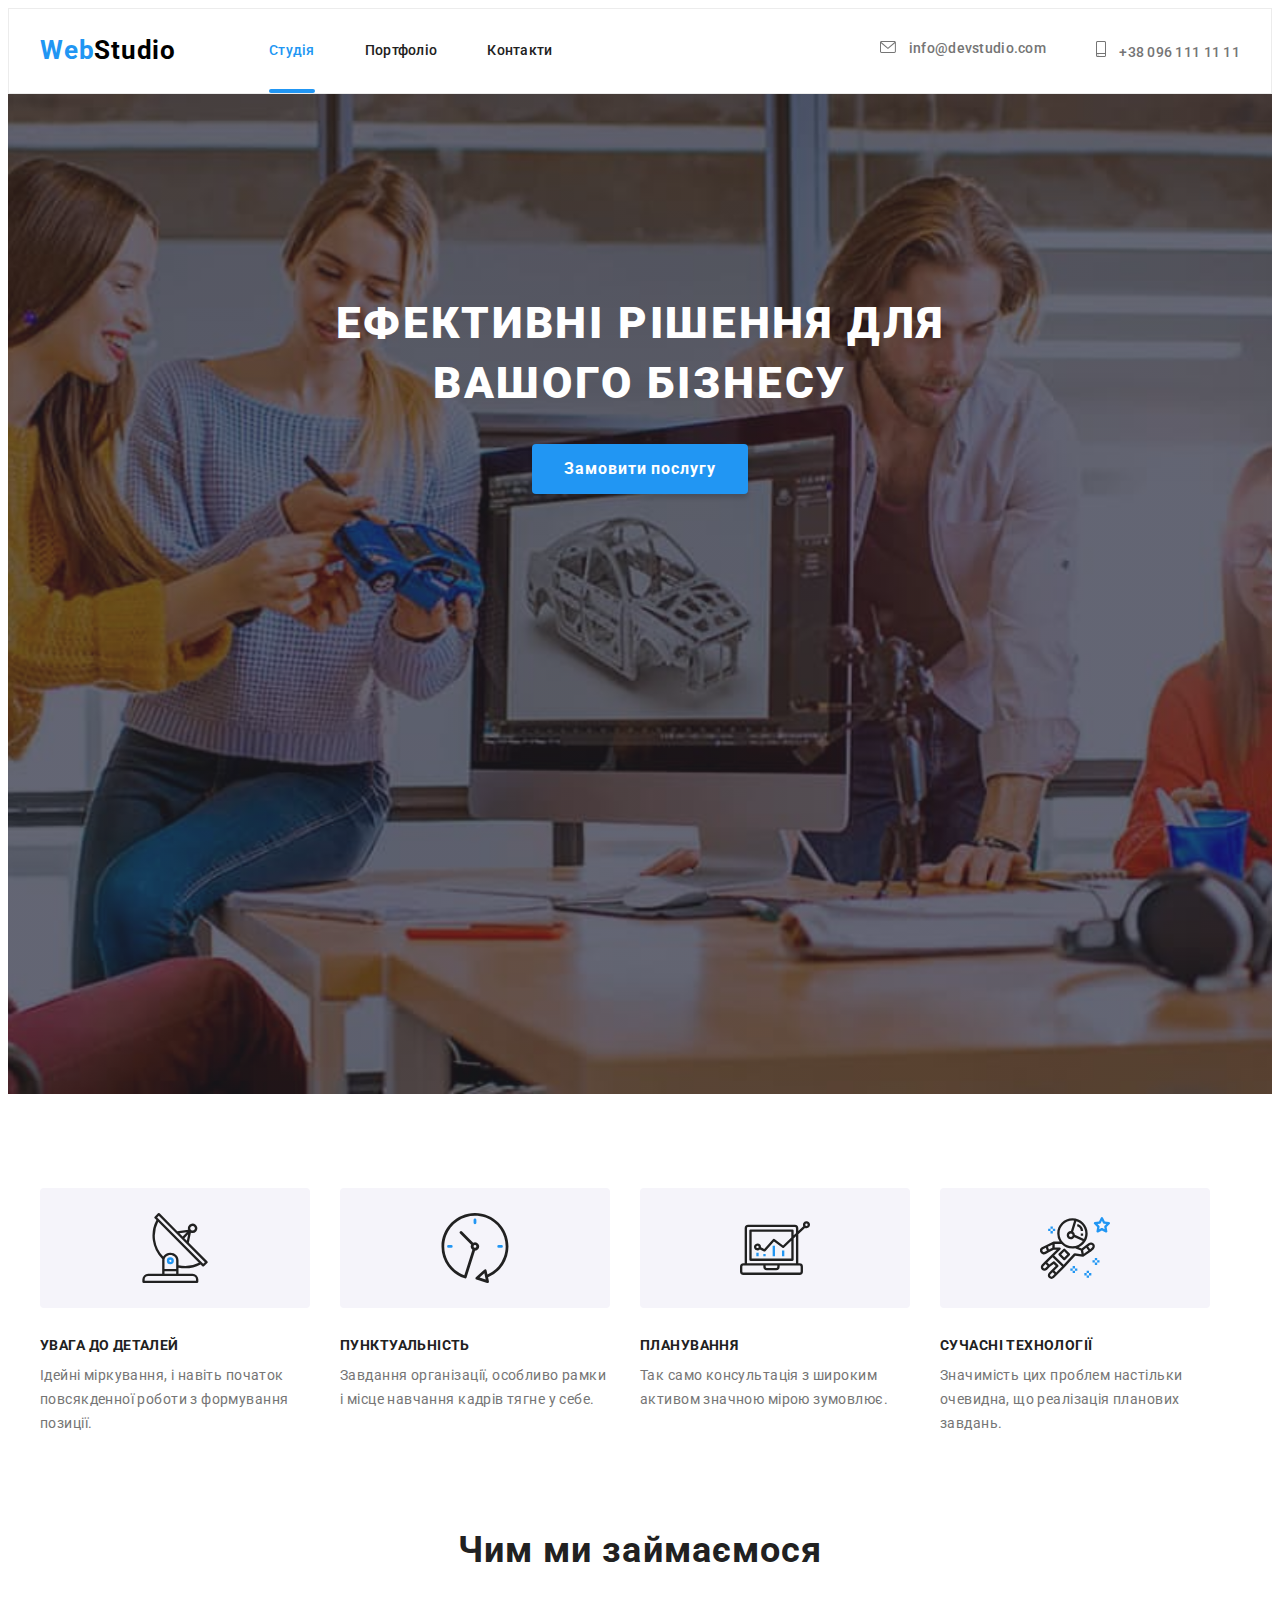
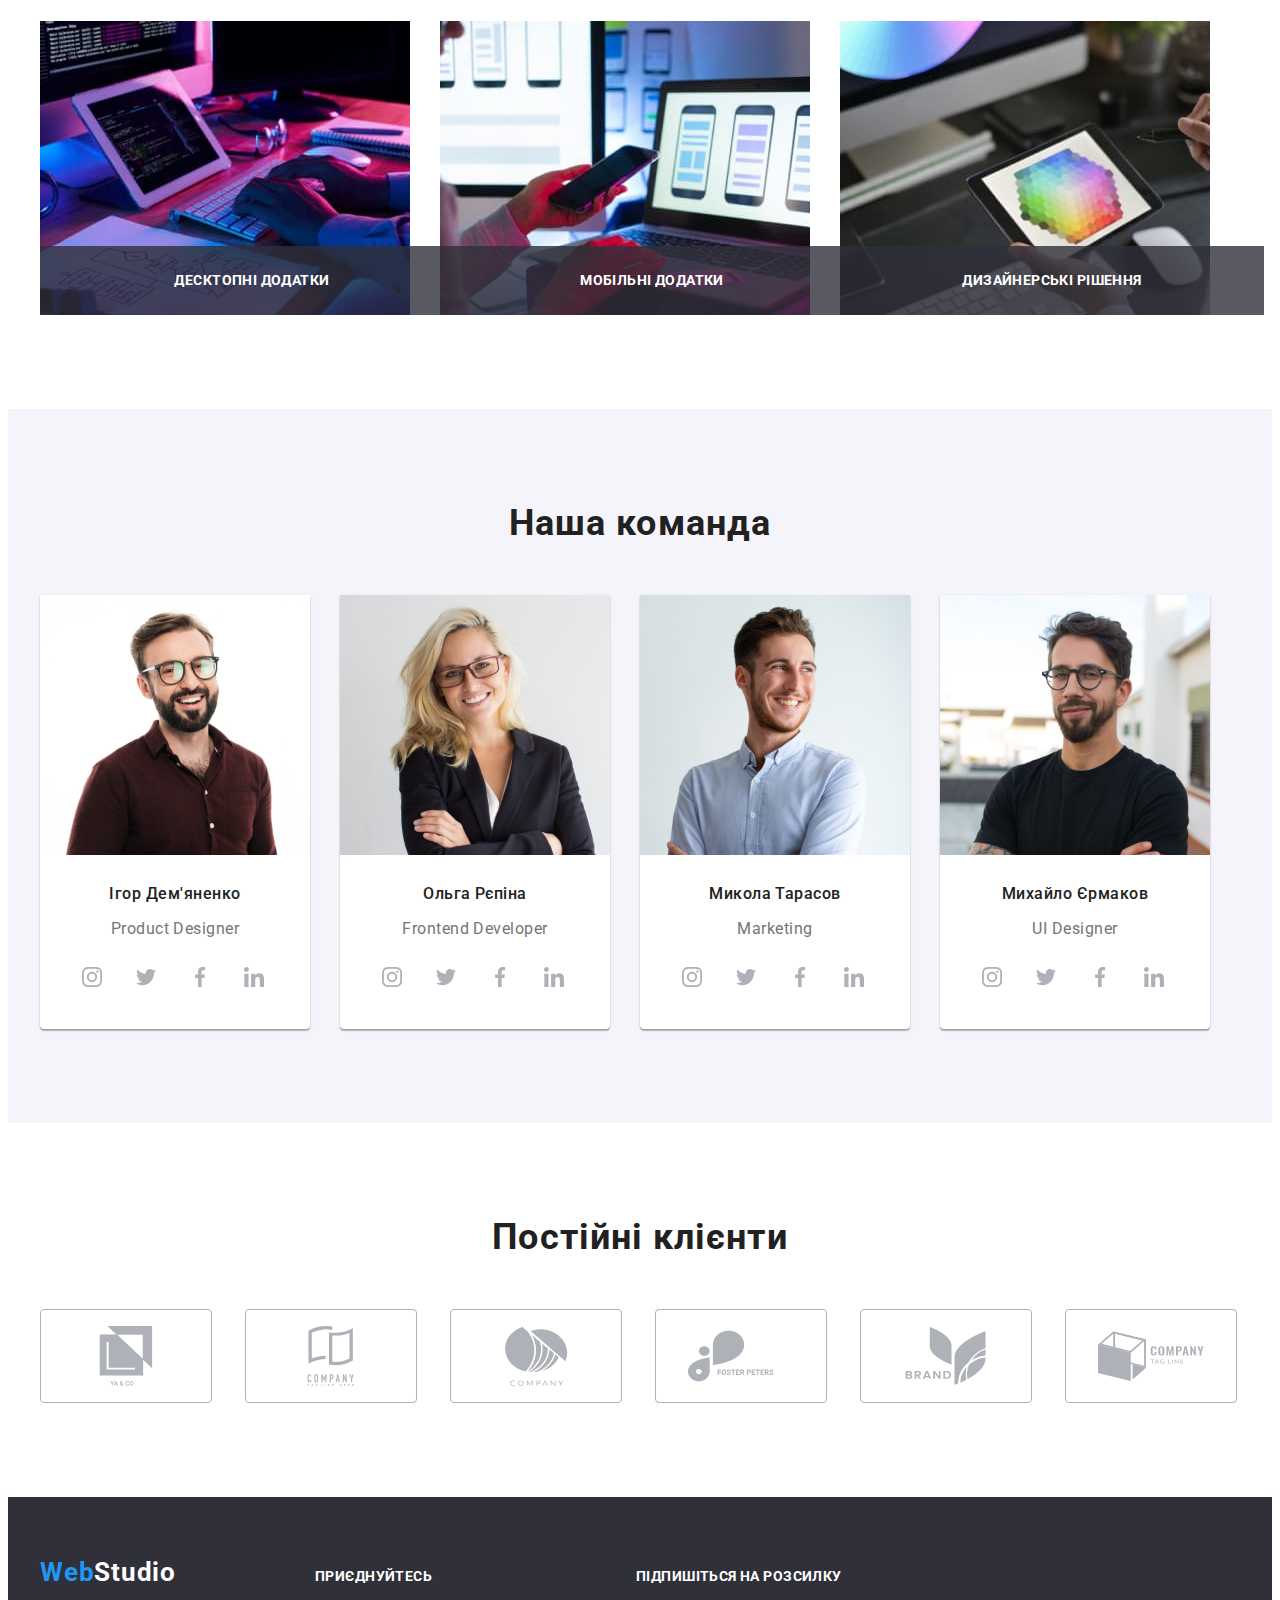
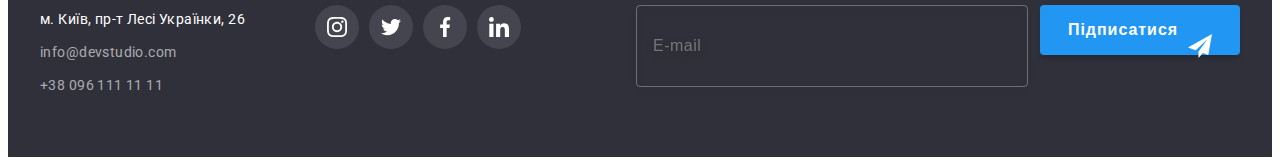
==== commit 2d78893d: "hw6" ====
--- a/index.html
+++ b/index.html
@@ -496,12 +496,14 @@
             </li>
           </ul>
         </div>
+       
         <div class="subscribe">
-          <span for="subscribe" class="subscribe-title"
+          <span class="subscribe-title"
             >Підпишіться на розсилку</span
           >
-          <div class="subscribe-submit">
+          <form class="subscribe-submit">
             <input
+            name="subscribe-mail"
               type="email"
               class="subscribe-input"
               placeholder="E-mail"
@@ -513,7 +515,7 @@
                 <use href="./images/symbol-defs-2.svg#icon-send"></use>
                 </svg>
             </div>
-          </div>
+          </form>
         </div>
       </div>
     </footer>
@@ -528,9 +530,9 @@
         <p class="modal-title">Залиште свої дані, ми вам передзвонимо</p>
         <form class="modal-form">
           <label for="user-name" class="modal-label">
-            <span class="modal-lable-text">ім'я</span>
+            <span class="modal-label-text">ім'я</span>
             <span class="input-wrap">
-              <input type="text" class="modal-input" name="user-name" required />
+              <input type="text" class="modal-input" name="user-name" id="user-name" required />
               <svg class="modal-icon" width="18" height="18">
                 <use href="./images/symbol-defs-2.svg#icon-person"></use>
               </svg>
@@ -538,9 +540,9 @@
           </label>
 
           <label for="user-tel" class="modal-label">
-            <span class="modal-lable-text">телефон</span>
+            <span class="modal-label-text">телефон</span>
             <span class="input-wrap">
-              <input type="text" class="modal-input" name="user-tel" required />
+              <input type="text" class="modal-input" name="user-tel" id="user-tel" required />
               <svg class="modal-icon" width="18" height="18">
                 <use href="./images/symbol-defs-2.svg#icon-phone"></use>
               </svg>
@@ -548,16 +550,16 @@
           </label>
 
           <label for="user-mail" class="modal-label">
-            <span class="modal-lable-text">пошта</span>
+            <span class="modal-label-text">пошта</span>
             <span class="input-wrap">
-              <input type="email" class="modal-input" name="user-mail" required/>
+              <input type="email" class="modal-input" name="user-mail" id="user-mail" required/>
               <svg class="modal-icon" width="18" height="18">
                 <use href="./images/symbol-defs-2.svg#icon-email"></use>
               </svg>
             </span>
           </label>
 
-          <label for="comment">
+          <label for="comment" class="modal-label">
             <span class="textarea-text">Коментар</span>
             <textarea
             class="textarea-size"
--- a/css/styles.css
+++ b/css/styles.css
@@ -270,6 +270,7 @@
         background-color: var(--accent-color);
         cursor: pointer;
         border-radius: 4px;
+        border: transparent;
         align-items: center;
         text-align: center;
 
@@ -778,13 +779,13 @@
 
 
 .subscribe {
-        margin-left: 93px;
+        margin-left: auto;
+        margin-top: 0;
+}
+
+.subscribe-title {
         display: block;
-        width: 570px;
-        height: 86px;
-}
-
-.subscribe-title {
+        margin-bottom: 20px;
         font-weight: 700;
         font-size: 14px;
         line-height: 1.14;
@@ -795,7 +796,6 @@
 }
 
 .subscribe-input {
-        margin-top: 20px;
         padding: 15px 16px;
         font-size: 16px;
         line-height: 1.25;
@@ -842,6 +842,7 @@
         background: #2196F3;
         box-shadow: 0px 4px 4px rgba(0, 0, 0, 0.15);
         border-radius: 4px;
+        border: none;
         cursor: pointer;
 
         transition-property: background-color;
@@ -857,7 +858,6 @@
 
 .subscribe-btn-field {
         position: relative;
-        margin-top: 20px;
         margin-left: 12px;
 }
 
@@ -951,11 +951,12 @@
         color: #212121;
 }
 
-.modal-label {
-        margin-bottom: 10px;
-}
-
-.modal-lable-text {
+
+
+.modal-label-text {
+        display: block;
+        margin-top: 10px;
+        margin-bottom: 4px;
         font-size: 12px;
         line-height: 1.16;
         letter-spacing: 0.01em;
@@ -964,7 +965,7 @@
 }
 
 .modal-input {
-        
+        padding-left: 42px;
         width: 100%;
         height: 40px;
         border: 1px solid rgba(33, 33, 33, 0.2);
@@ -998,6 +999,10 @@
 }
 
 .textarea-text {
+        display: block;
+        margin-top: 10px;
+        margin-bottom: 4px;
+        
         font-size: 12px;
         line-height: calc(14 / 12);
         letter-spacing: 0.01em;
@@ -1044,6 +1049,7 @@
 
 .input-check {
         align-items: center;
+        justify-content: center;
 }
 
 .check-icon {
@@ -1054,8 +1060,6 @@
 .check-text span {
         width: 16px;
         height: 15px;
-        /* left: 589px;
-        top: 664px; */
         background: #FFFFFF;
         
         align-items: center;
@@ -1075,7 +1079,10 @@
         background-color: var(--accent-color);
 }
 
-.checkbox-field {margin-bottom: 30px;}
+.checkbox-field {
+        margin-left: 12px;
+        margin-bottom: 30px;
+}
 
 
 /* .input-check::before {
@@ -1130,12 +1137,11 @@
 
         width: 200px;
         height: 50px;
-        /* left: 700px;
-        top: 712px; */
         
         background: #2196F3;
         box-shadow: 0px 4px 4px rgba(0, 0, 0, 0.15);
         border-radius: 4px;
+        border: none;
 
         transition-property: background-color;
         transition-duration: var(--transition-duration);
